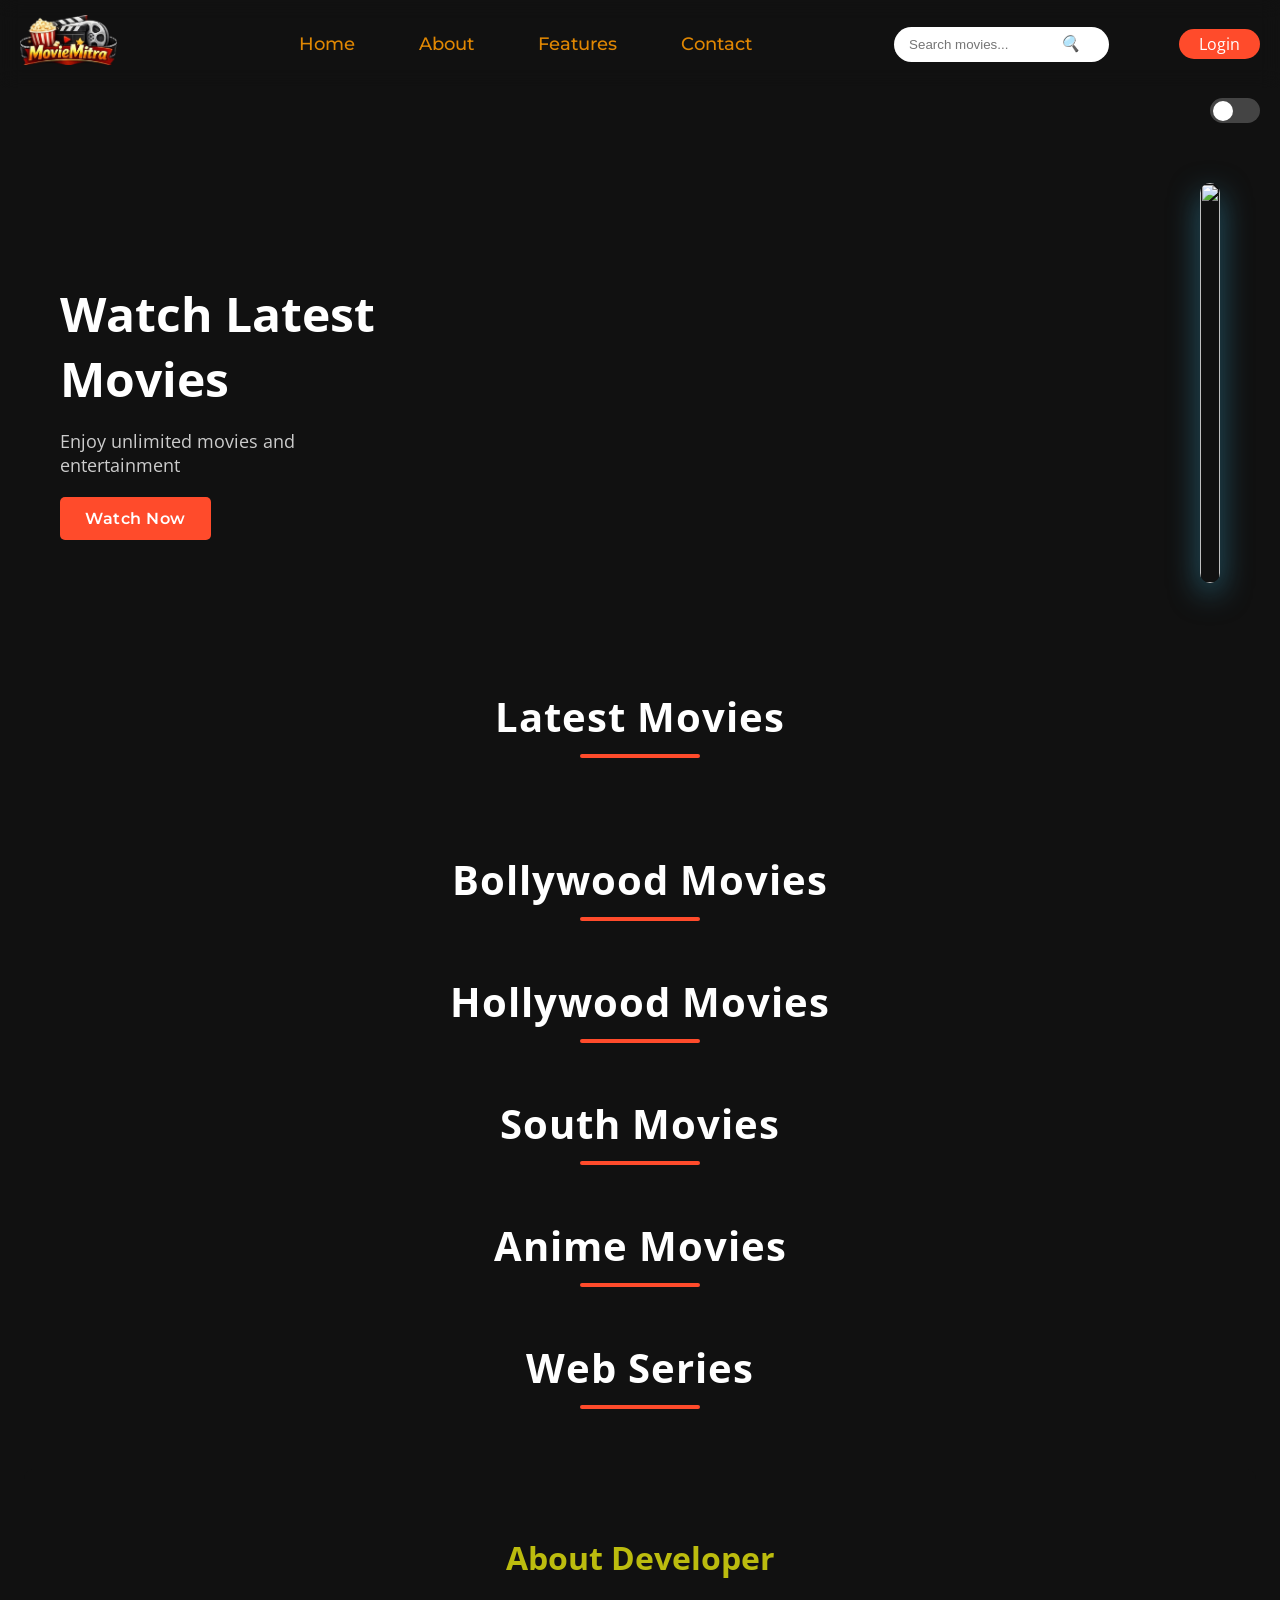
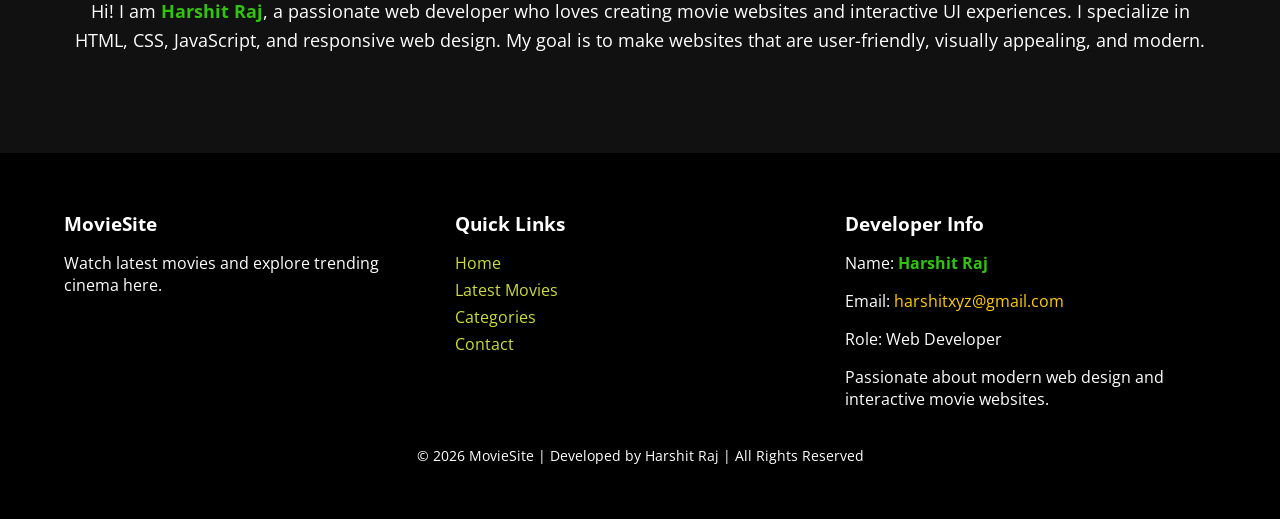
==== index.html @ f8de9e0a "Rename movie.html to index.html" ====
<!DOCTYPE html>
<html lang="en">
<head>
<meta charset="UTF-8">
<meta name="viewport" content="width=device-width, initial-scale=1.0">
<title>Movie Website</title>
<link href="https://fonts.googleapis.com/css2?family=Montserrat:wght@400;500;600;700&family=Open+Sans:wght@300;400;500&display=swap" rel="stylesheet">
<link rel="stylesheet" href="movie.css">

</head>

<body>

<nav class="navbar">

<div class="logo">
<img src="movie_mitra_logo-removebg-preview.png" alt="MovieMitra Logo">
</div>

<ul class="nav-links">
<li><a href="#header">Home</a></li>
<li><a href="#About">About</a></li>
<li><a href="#">Features</a></li>
<li><a href="#">Contact</a></li>
</ul>

  <!-- 🔍 Search Box -->
  <div class="search-box">
    <input type="text" id="searchInput" placeholder="Search movies..." />
    <i class="search-icon">🔍</i>

    <!-- Suggestions -->
    <div id="suggestions"></div>
  
</div>
<a href="movielogin.html" class="login-btn">Login</a>

</nav>
<!-- dark mode  -->
<div class="theme-switch">
  <label class="switch">
    <input type="checkbox" id="toggleMode">
    <span class="slider"></span>
  </label>
</div>
<!-- Header Section -->

<header class="header" id="header">

<div class="header-content">
<h1>Watch Latest Movies</h1>
<p>Enjoy unlimited movies and entertainment</p>
<!-- <div class="movie-container" id="movie-container"></div> -->
<button class="watch-btn">Watch Now</button>
</div>

<div class="poster">
<img id="header-poster" src="">
<h2 id="poster-title" class="movie-banner-title"></h2>
</div>

</header>


<section class="movies">
  <h2 class="heading">Latest Movies</h2>
  
  <div class="movie-container" id="latest"></div>
  
</section>
<div id="searchResults" class="movie-grid"></div>

<section class="movies">
<h2 class="heading">Bollywood Movies</h2>
<div class="movie-container" id="bollywood"></div>
</section>

<section class="movies">
<h2 class="heading">Hollywood Movies</h2>
<div class="movie-container" id="hollywood"></div>
</section>

<section class="movies">
<h2 class="heading">South Movies</h2>
<div class="movie-container" id="south"></div>
</section>

<section class="movies">
<h2 class="heading">Anime Movies</h2>
<div class="movie-container" id="anime"></div>
</section>

<section class="movies">
<h2 class="heading">Web Series</h2>
<div class="movie-container" id="webseries"></div>
</section>

<section class="about" id="About" >
<h2>About Developer</h2>
<p>
Hi! I am <strong class="developer">Harshit Raj</strong>, a passionate web developer who loves creating movie websites 
and interactive UI experiences. I specialize in HTML, CSS, JavaScript, and responsive web design.
My goal is to make websites that are user-friendly, visually appealing, and modern.
</p>
</section>

<div id="movie-popup" class="popup">

<div class="popup-content">

<span class="close-btn" onclick="closePopup()">✖</span>

<div class="popup-top">

<img id="popup-poster">

<div class="popup-info">
<h2 id="popup-title"></h2>
<p id="popup-rating"></p>
<p id="popup-actors"></p>
<p id="popup-overview"></p>
</div>

</div>

<div class="trailer-box" id="popup-trailer"></div>

</div>

</div>

<footer class="footer">

<div class="footer-container">

<div class="footer-box">
<h3>MovieSite</h3>
<p>Watch latest movies and explore trending cinema here.</p>
</div>

<div class="footer-box">
<h3>Quick Links</h3>
<ul>
<li><a href="#">Home</a></li>
<li><a href="#">Latest Movies</a></li>
<li><a href="#">Categories</a></li>
<li><a href="#">Contact</a></li>
</ul>
</div>


<div class="footer-box">
<h3>Developer Info</h3>
<p>Name: <strong class="developer">Harshit Raj</strong></p>
<p>Email: <a class="developer"  href="mailto:harshitxyz@gmail.com">harshitxyz@gmail.com</a></p>
<p>Role: Web Developer</p>
<p>Passionate about modern web design and interactive movie websites.</p>
</div>

</div>

<p class="copy">© 2026 MovieSite | Developed by Harshit Raj | All Rights Reserved</p>

</footer>
<script src="movie.js"></script>


</body>
</html>
---- movie.css ----
body{
margin:0;
font-family:'Open Sans', sans-serif;
background:#0f0f0f;
color:white;
}
html{
    scroll-behavior: smooth;
}


/* Headings */

/* h1,h2,h3,h4{
font-family:'Montserrat', sans-serif;
font-weight:600;
letter-spacing:0.5px;
} */
:root {
  --bg-color: #111;
  --text-color: #101010;
  /* --nav-color: #121111; */
}

body.light-mode {
  --bg-color: #fff;
  --text-color: #131313;
  /* --nav-color: #080808; */
h1, h2, h3, p, li, a {
  color: var(--text-color);
 
}

}

/* Apply everywhere */
body {
  background-color: var(--bg-color);
  color: var(--text-color);
}


/* Navbar */

.nav-links li a{
font-family:'Montserrat', sans-serif;
font-weight:500;
}

/* Buttons */

button{
font-family:'Montserrat', sans-serif;
font-weight:600;
letter-spacing:0.5px;
}

/* Movie Titles */

.movie-info h3{
font-family:'Montserrat', sans-serif;
font-weight:600;
}

/* Footer */

.footer{
font-family:'Open Sans', sans-serif;
}

/* NAVBAR */

.navbar{
display:flex;
position: sticky;
top: 0%;
justify-content:space-between;
align-items:center;
padding:6px 60px;
/* background:linear-gradient(90deg, #96b9b4, #454020); */
backdrop-filter: blur(10px);
z-index: 1000;
}

.logo{
font-size:29px;
font-weight:bold;
color:#ff4b2b;
transition: all 0.2s ease;
}

.logo:hover{
    color:#d900ff;
}
.logo img{
height:60px;
cursor:pointer;
}
.logo img{
height:50px;
}

.nav-links{
list-style:none;
display:flex;
gap:30px;
backdrop-filter: blur(10px);
}

.nav-links li a{
text-decoration:none;
color:#ff9900de;
font-size:18px;
padding: 4px 17px;
border-radius: 20px;
position:relative;
transition: all 0.3s ease;
}

.nav-links li a::after{
content:'';
position:absolute;
width:0%;
height:2px;
background:#ff4b2b;
left:0;
bottom:-5px;
transition:all 0.3s ease;
}

.nav-links li a:hover::after{
width:100%;
}

.nav-links li a:hover{
color:rgb(95, 24, 82);
background-color: rgba(64, 64, 63, 0.171);
border-radius: 20px;
}

.login-btn{
background:#ff4b2b;
border:none;
padding:4px 20px;
text-decoration: none;
cursor: pointer;
color:white;
border-radius:15px;
cursor:pointer;
transition:0.3s;
}

.login-btn:hover{
background:#55b72886;
}

/* Default Dark Mode */
body {
  background-color: #111;
  color: #fff;
  transition: 0.3s;
}

/* Light Mode */
body.light-mode {
  background-color: #fff;
  color: #2196F3;
}

/* Switch Position (Right side navbar ke niche) */
.theme-switch {
  display: flex;
  justify-content: flex-end;
  padding: 10px 20px;
}

/* Switch Design */
.switch {
  position: relative;
  width: 50px;
  height: 25px;
}

.switch input {
  display: none;
}

.slider {
  position: absolute;
  background-color: #444;
  border-radius: 25px;
  width: 100%;
  height: 100%;
  cursor: pointer;
  transition: 0.3s;
}

.slider::before {
  content: "";
  position: absolute;
  width: 20px;
  height: 20px;
  background: white;
  border-radius: 50%;
  top: 2.5px;
  left: 3px;
  transition: 0.3s;
}

/* ON (Light Mode Active) */
input:checked + .slider {
  background-color: #2196F3;
}

input:checked + .slider::before {
  transform: translateX(24px);
}
/* HEADER */

.header{
display:flex;
justify-content:space-between;
align-items:center;
padding:50px 60px;
margin-bottom: 0px;
}

.header-content{
max-width:350px;
}

.header-content h1{
font-size:48px;
margin-bottom:10px;
}

.header-content p{
font-size:18px;
margin-bottom:20px;
color:#ccc;
}

.watch-btn{
background:#ff4b2b;
border:none;
padding:12px 25px;
color:white;
font-size:16px;
border-radius:5px;
cursor:pointer;
transition:0.3s;
}

.watch-btn:hover{
background:#d900ff;
transform:scale(1.12);
}

.navbar {
  display: flex;
  align-items: center;
  justify-content: space-between;
  padding: 15px 20px;
  background: transparent;
  backdrop-filter: blur(1);
  color: white;
}
/* .search-box  */
.search-box {
    
  position: relative;
  width: 10rem;
}

.search-box input {
     width: 100%;
    padding: 10px 40px 10px 15px;
    border-radius: 25px;
    border: none;
    outline: none;
}

.search-icon {
  position: absolute;
  right: -26px;
  top: 5px;
}

#suggestions {
  position: absolute;
  top: 45px;
  width: 100%;
  background: #222;
  border-radius: 10px;
  display: none;
  max-height: 250px;
  overflow-y: auto;
  z-index: 1000;
}

.suggestion-item {
  padding: 10px;
  cursor: pointer;
  color: white;
}

.suggestion-item:hover {
  background: #333;
}

.movie-grid {
  padding: 20px;
}

.movie img {
  width: 150px;
}

 
.poster img{
    width:100%;
    height:400px;       /* same horizontal banner size */
     object-fit:cover;
    border-radius:10px;
    box-shadow:0px 10px 30px rgba(46, 133, 162, 0.685);
    display:block;
    margin:auto;
    transition:all 0.4s ease;
} 

.poster img:hover{
    transform:scale(1.15);
}
.poster :hover{
    transform: scale(1.15);
}
.poster{
position:static;
}


.movie-banner-title{
position:relative;
bottom:60px;
left:30px;
font-size:28px;
font-weight:700;
color:white;


transition: all 0.3s ease;
font-family:'Montserrat', sans-serif;
}



.heading{
font-size:  40px;          /* bada text */
text-align:center;
margin-bottom:10px;
font-weight:700;
letter-spacing:1px;
position:relative;
color:#ffffff;
}

/* underline effect */

.heading::after{
content:"";
width:120px;
height:4px;
background:#ff4b2b;
display:block;
margin:10px auto 0;
border-radius:3px;
}

/* movie container padding */
.movie-container{
display:flex;
gap:15px;
overflow-x:auto;
overflow-y:hidden;
scroll-behavior:smooth;
padding:5px 0;
}
.movie{
min-width:160px;
max-width:160px;
background:#222;
border-radius:8px;
overflow:hidden;
text-align:center;
transition:0.3s;
cursor:pointer;   /* ye add karo */
}

.movie img{
width:100%;
height:230px;
object-fit:cover;
}
.movie:hover{
transform:scale(1.08);
box-shadow:0 10px 25px rgba(0,0,0,0.7);
}

.movie img{
width:100%;
height:230px;
object-fit:cover;
transition:0.4s;
}

.movie:hover img{
transform:scale(1.1);
}
.movie{
cursor:pointer;
transition:transform 0.35s ease, box-shadow 0.35s ease;
}

.movie-info{
padding:6px 5px;   /* pehle zyada padding thi */
line-height:1.2;
}
.movie-info h3{
margin:4px 0;
font-size:15px;
}
.movie-info p{
margin:2px 0;
font-size:13px;
}
.movie-info button{
margin-top:4px;
padding:3px 12px;
font-size:12px;
border:none;
border-radius:4px;
background:#ff4b2b;
color:white;
cursor:pointer;
}

/* pupup  */
.popup{
position:fixed;
top:0;
left:0;
width:100%;
height:100%;
background:rgba(0,0,0,0.85);
display:none;
justify-content:center;
align-items:center;
z-index:9999;
}

.popup-content{
width:70%;
max-width:750px;
background:#111;
padding:20px;
border-radius:10px;
position:relative;
}



.popup-top img{
width:170px;
border-radius:8px;
}
.popup-top{
display:flex;
gap:20px;
align-items:flex-start;
}

.popup-info{
flex:1;
font-size:14px;
line-height:1.4;
}

.popup-info h2{
margin:0 0 6px 0;
}

.popup-info p{
margin:4px 0;
}


.trailer-box{
margin-top:20px;
text-align:center;
}

.trailer-box iframe{
width:100%;
max-width:700px;
height:300px;
border:none;
border-radius:8px;
}

.close-btn{
position:absolute;
top:10px;
right:15px;
font-size:28px;
cursor:pointer;
}



/* responsive */

@media(max-width:1000px){
.movie-container{
grid-template-columns:repeat(3,1fr);
}
}

@media(max-width:600px){
.movie-container{
grid-template-columns:repeat(2,1fr);
}
}
.about{
    width:90%;
    margin:40px auto;
    text-align:center;
    background:#111;
    color:white;
    padding:40px;
    border-radius:10px;
}

.about h2{
    font-size:32px;
    margin-bottom:15px;
    color: #bcbc0e;
}

.about p{
    font-size:18px;
    line-height:1.6;
}
.developer{
    color:rgb(49, 195, 13);
}


.footer{
    background:#000;
    color:white;
    padding:40px 0;
    margin-top:40px;
}

.footer-container{
    width:90%;
    margin:auto;
    display:grid;
    grid-template-columns: repeat(3,1fr);
    gap:20px;
}

.footer-box h3{
    margin-bottom:10px;
}

.footer-box ul{
    list-style:none;
    padding:0;
}

.footer-box ul li{
    margin:5px 0;
}

.footer-box ul li a{
    text-decoration:none;
    color:#CDDC39;
}

.footer-box p a{
    color:#ffcc00;
    text-decoration:none;
}

.copy{
    text-align:center;
    margin-top:20px;
    font-size:14px;
}
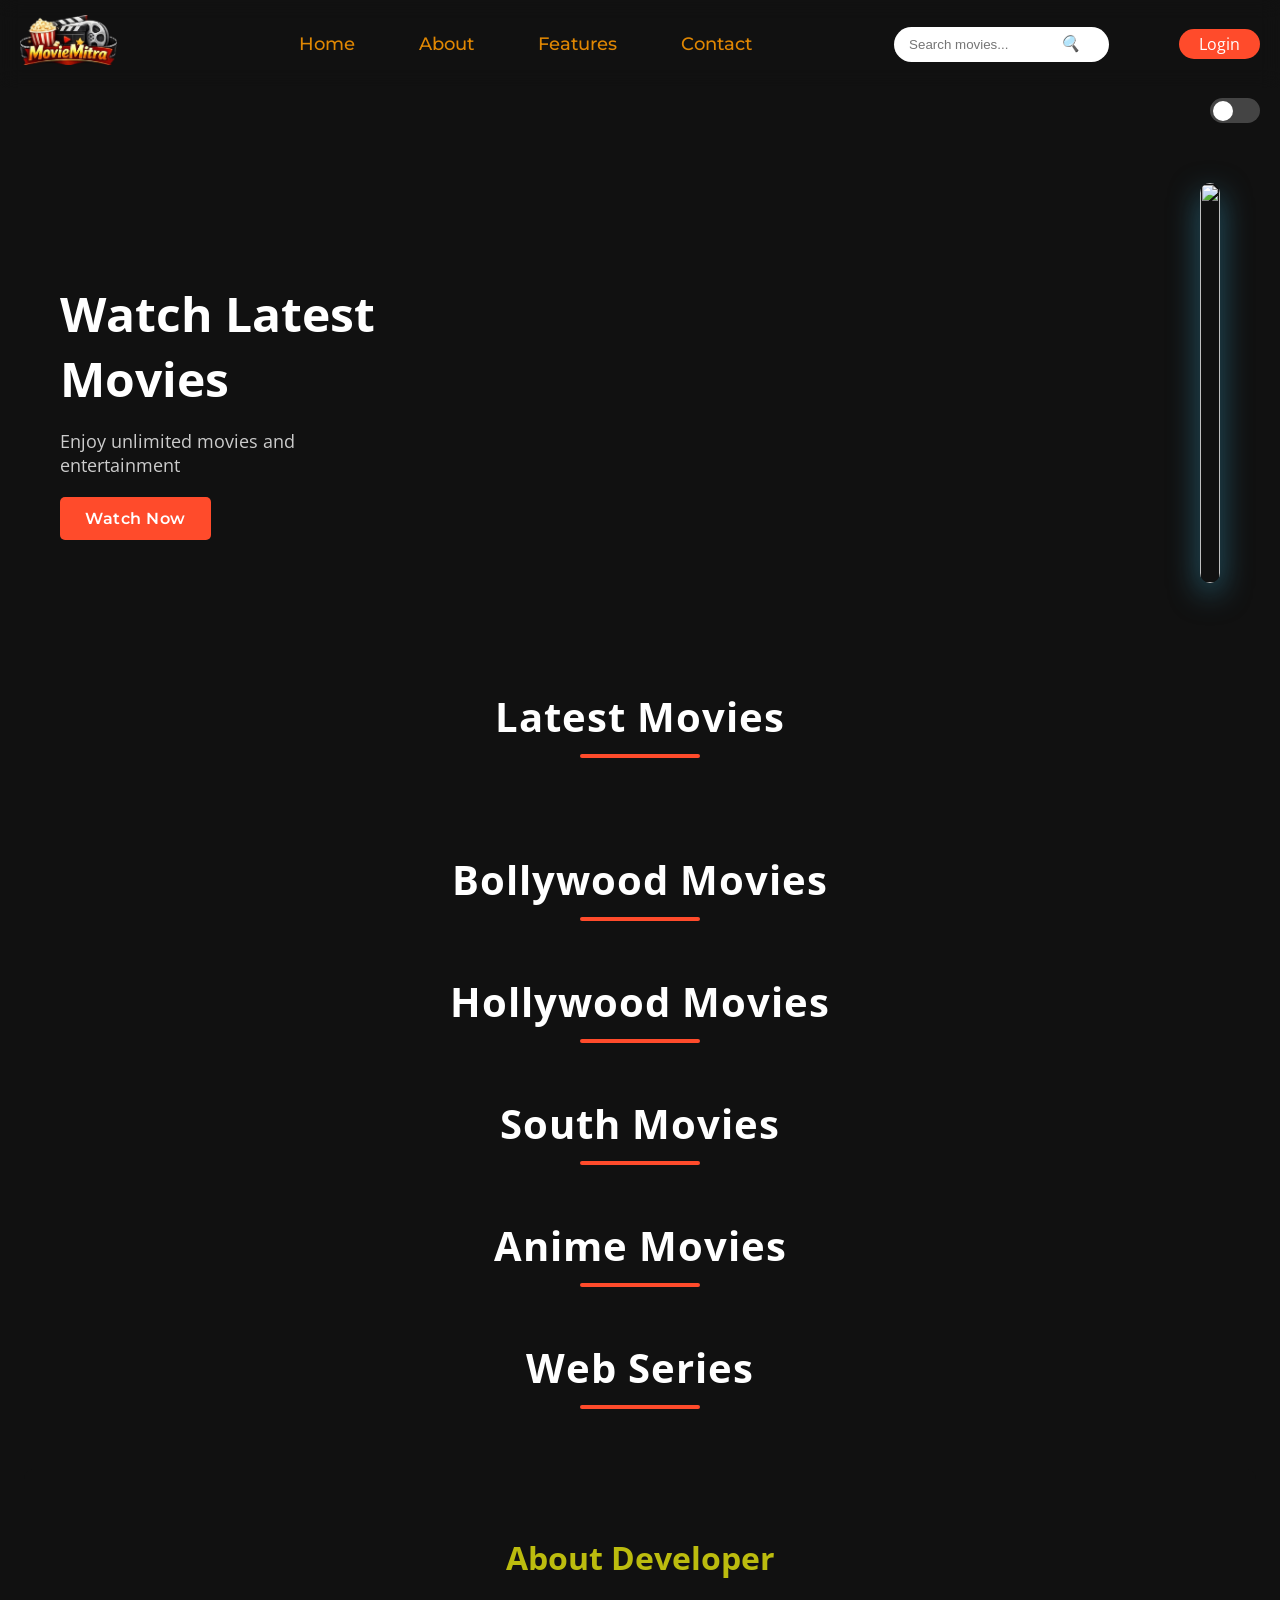
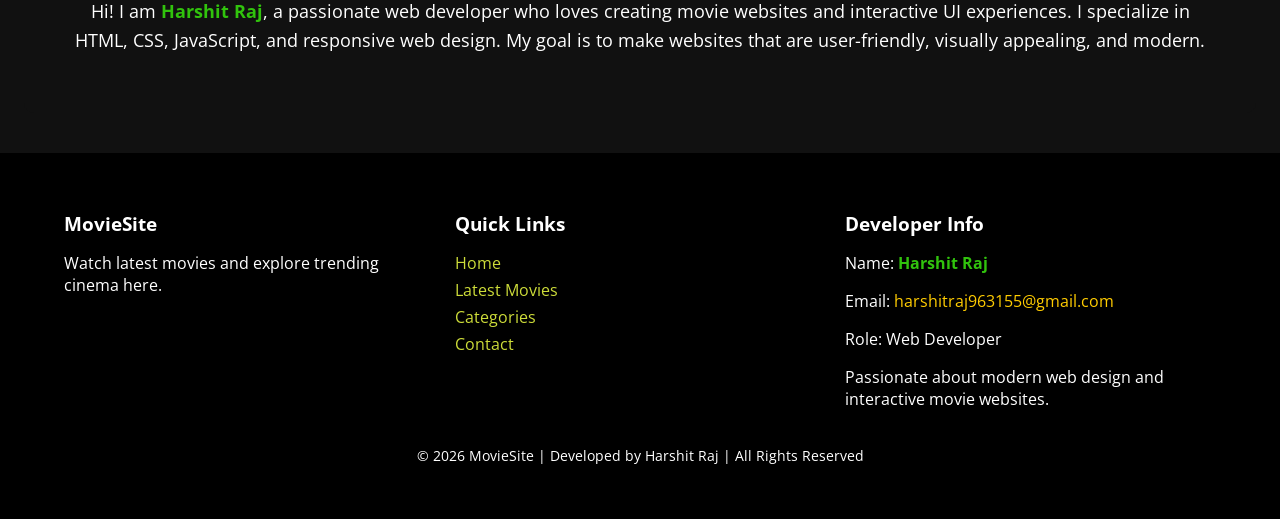
==== commit 77a764af: "Update index.html" ====
--- a/index.html
+++ b/index.html
@@ -3,7 +3,7 @@
 <head>
 <meta charset="UTF-8">
 <meta name="viewport" content="width=device-width, initial-scale=1.0">
-<title>Movie Website</title>
+<title>Movie Mitra</title>
 <link href="https://fonts.googleapis.com/css2?family=Montserrat:wght@400;500;600;700&family=Open+Sans:wght@300;400;500&display=swap" rel="stylesheet">
 <link rel="stylesheet" href="movie.css">
 
@@ -152,7 +152,7 @@
 <div class="footer-box">
 <h3>Developer Info</h3>
 <p>Name: <strong class="developer">Harshit Raj</strong></p>
-<p>Email: <a class="developer"  href="mailto:harshitxyz@gmail.com">harshitxyz@gmail.com</a></p>
+<p>Email: <a class="developer"  href="mailto:harshitraj963155@gmai.com">harshitraj963155@gmail.com</a></p>
 <p>Role: Web Developer</p>
 <p>Passionate about modern web design and interactive movie websites.</p>
 </div>
